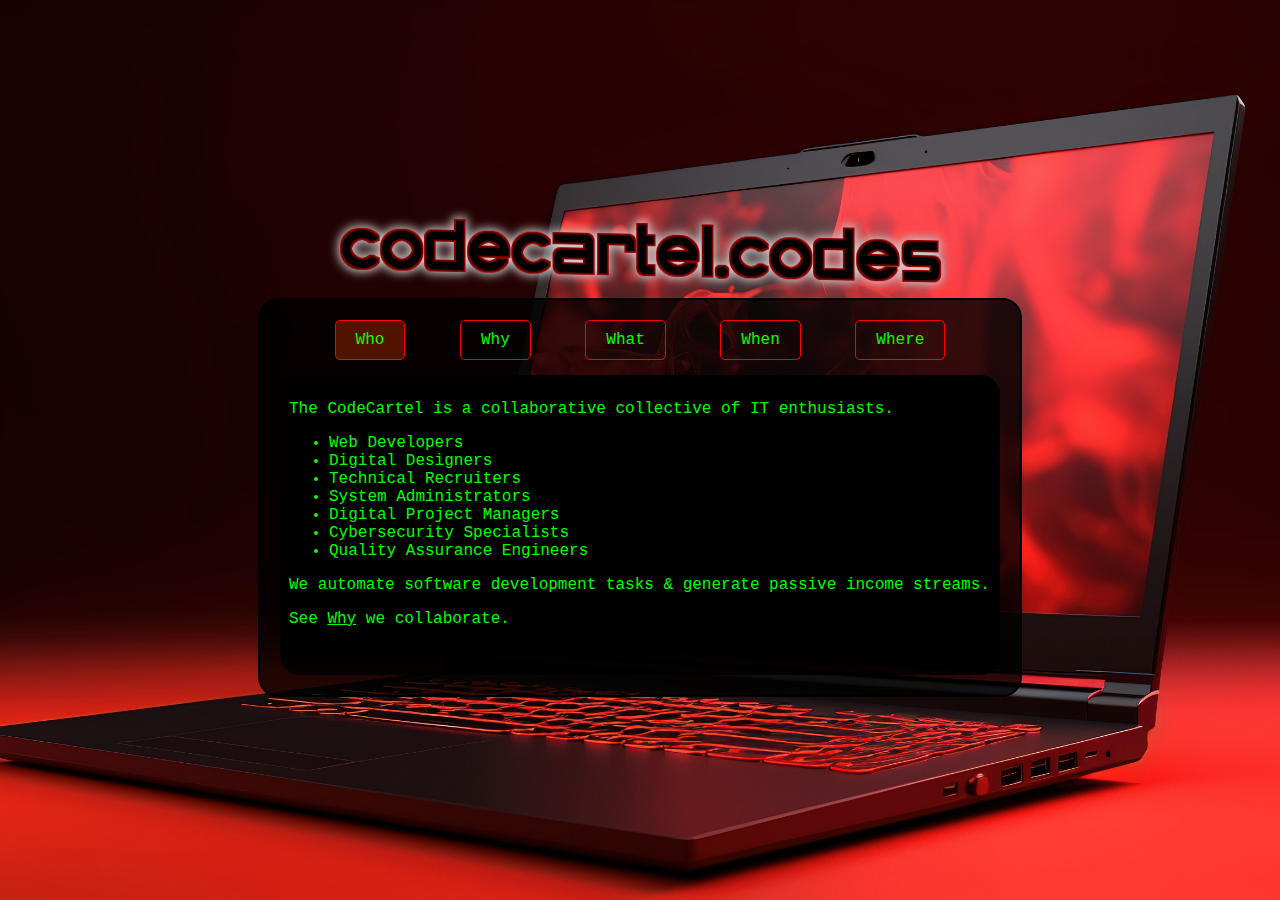
==== index.html @ ef87ad6c "Fixed schedule times. Added pay.html" ====
<!DOCTYPE html>
<html lang="en">
<head>
<meta charset="UTF-8">
<meta name="viewport" content="width=device-width, initial-scale=1.0">
<title>CodeCartel.codes</title>
<link rel="stylesheet" href="files/styles.css">
</head>
<body>
<img src="image/codecartelcodes_logo.png">
<main>
<div class="tabs">
<a href="index.html" class="button active-button">Who</a>
<a href="why.html" div class="button nav-button">Why</a>
<a href="what.html" div class="button nav-button">What</a>
<a href="when.html" div class="button nav-button">When</a>
<a href="where.html" div class="button nav-button">Where</a>
</div>
<div class="table-container">
<table class="custom-table"><tr>
<td>
<p>The CodeCartel is a collaborative collective of IT enthusiasts.</p>
<ul>
<li>Web Developers</li>
<li>Digital Designers</li>
<li>Technical Recruiters</li>
<li>System Administrators</li>
<li>Digital Project Managers</li>
<li>Cybersecurity Specialists</li>
<li>Quality Assurance Engineers</li>
</ul>
 
We automate software development tasks & generate passive income streams.<br>
<p>See <a href="why.html">Why</a> we collaborate.</p>
</td></tr></table>
</div>
</main>
</body>
</html>
---- files/styles.css ----
body {
    background-image: url('../image/laptop.jpg'); 
    background-size: cover;
    background-position: center;
    background-repeat: no-repeat;
    font-family: 'Courier New', monospace;
    background-color: #0e0e0e;
    color: #00ff00;
    margin: 0;
    padding: 0;
    overflow: hidden;
    display: flex;
    align-items: center;
    justify-content: center;
    flex-wrap: wrap;
    flex-direction: column; 
    height: 100vh;
}

a:link {
  color: #00ff00;
}

/* visited link */
a:visited {
  color: #00ff00;
}

/* mouse over link */
a:hover {
  color: red;
}

img {
    max-width: 100%;
    height: auto;
    border-radius: 10px;
    margin-top: 0;
    margin-bottom: 0; 
}

main {
    text-align: center;
    padding: 20px;
    border: 2px solid #000000;
    border-radius: 20px;
    background-color: rgba(0, 0, 0, 0.8);
    max-width: 720px;
    width: 100%;
}

footer {
    text-align: center;
    padding: 20px;
}

.tabs {
    display: flex;
    flex-direction: row; 
    justify-content: space-evenly;
    margin-bottom: 15px;
}

.button {
    display: inline-block;
    padding: 10px 20px;
    text-align: center;
    text-decoration: none;
    border: 1px solid red;
    cursor: pointer;
    border-radius: 5px;
    transition: background-color 0.3s ease;
    color: #fff;
    margin-bottom: 0; 
}

.nav-button {
    text-decoration: none;
    color: #00ff00;
}

.active-button {
    background-color: rgba(255, 60, 0, 0.3);
}

.button:hover {
    background-color: rgba(244, 153, 61, 0.6);
}

/* Media query for smaller screens */
@media screen and (max-width: 600px) {
    main {
        max-width: 90%; 
    }
    
    /* Vertical tabs for smaller screens */
    .tabs {
        flex-direction: column; 
    }

    /* Added margin for separation between vertical tabs */
    .tab {
        margin-bottom: 10px; 
    }
}

/* Add table styles */
.table-container {
    height: 300px;
    width: 100%;
    background-color: rgba(0, 0, 0, 0.8);
    overflow: auto;
    margin-top: 20px; 
    margin: 0 auto;  
    border-radius: 20px;
    flex: 1;
}

.custom-table {
    width: 100%;
    border-collapse: collapse;
    background-color: black;
    color: #00ff00;
}

.custom-table td, .custom-table th {
    border: 1px solid #000;
    padding: 8px;
    text-align: left;
}

.custom-table tr:nth-child(even) {
    background-color: rgba(255, 255, 255, 0.1);
}

.custom-table caption {

  text-align: left;
  caption-side: bottom;
}
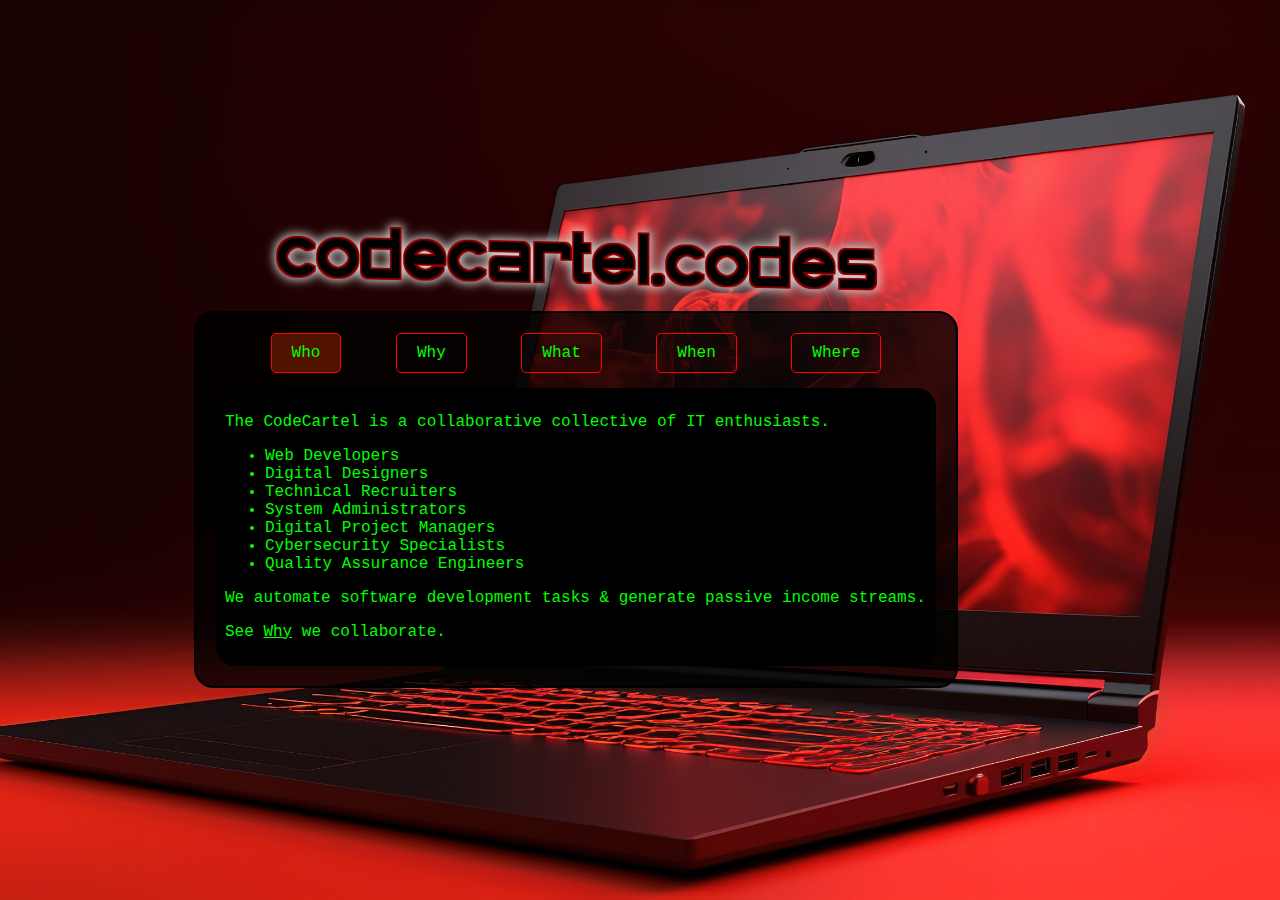
==== commit fdd36196: "Added logo div" ====
--- a/index.html
+++ b/index.html
@@ -7,7 +7,7 @@
 <link rel="stylesheet" href="files/styles.css">
 </head>
 <body>
-<img src="image/codecartelcodes_logo.png">
+<div><img src="image/codecartelcodes_logo.png"></div>
 <main>
 <div class="tabs">
 <a href="index.html" class="button active-button">Who</a>
--- a/files/styles.css
+++ b/files/styles.css
@@ -4,14 +4,13 @@
     background-position: center;
     background-repeat: no-repeat;
     font-family: 'Courier New', monospace;
-    background-color: #0e0e0e;
+    background-color: #000000;
     color: #00ff00;
     margin: 0;
     padding: 0;
     overflow: hidden;
     display: flex;
     align-items: center;
-    justify-content: center;
     flex-wrap: wrap;
     flex-direction: column; 
     height: 100vh;
@@ -56,9 +55,9 @@
 
 .tabs {
     display: flex;
-    flex-direction: row; 
     justify-content: space-evenly;
     margin-bottom: 15px;
+    flex-direction: column; 
 }
 
 .button {
@@ -87,26 +86,8 @@
     background-color: rgba(244, 153, 61, 0.6);
 }
 
-/* Media query for smaller screens */
-@media screen and (max-width: 600px) {
-    main {
-        max-width: 90%; 
-    }
-    
-    /* Vertical tabs for smaller screens */
-    .tabs {
-        flex-direction: column; 
-    }
-
-    /* Added margin for separation between vertical tabs */
-    .tab {
-        margin-bottom: 10px; 
-    }
-}
-
 /* Add table styles */
 .table-container {
-    height: 300px;
     width: 100%;
     background-color: rgba(0, 0, 0, 0.8);
     overflow: auto;
@@ -134,7 +115,21 @@
 }
 
 .custom-table caption {
-
   text-align: left;
   caption-side: bottom;
+}
+
+/* Media query for smaller screens */
+@media screen and (min-width: 768px) {
+    body {
+        max-width: 90%;
+        justify-content: center;
+        align-items: flex-start;
+        align-items: center;
+    }
+    
+    /* Vertical tabs for smaller screens */
+    .tabs {
+        flex-direction: row; 
+    }
 }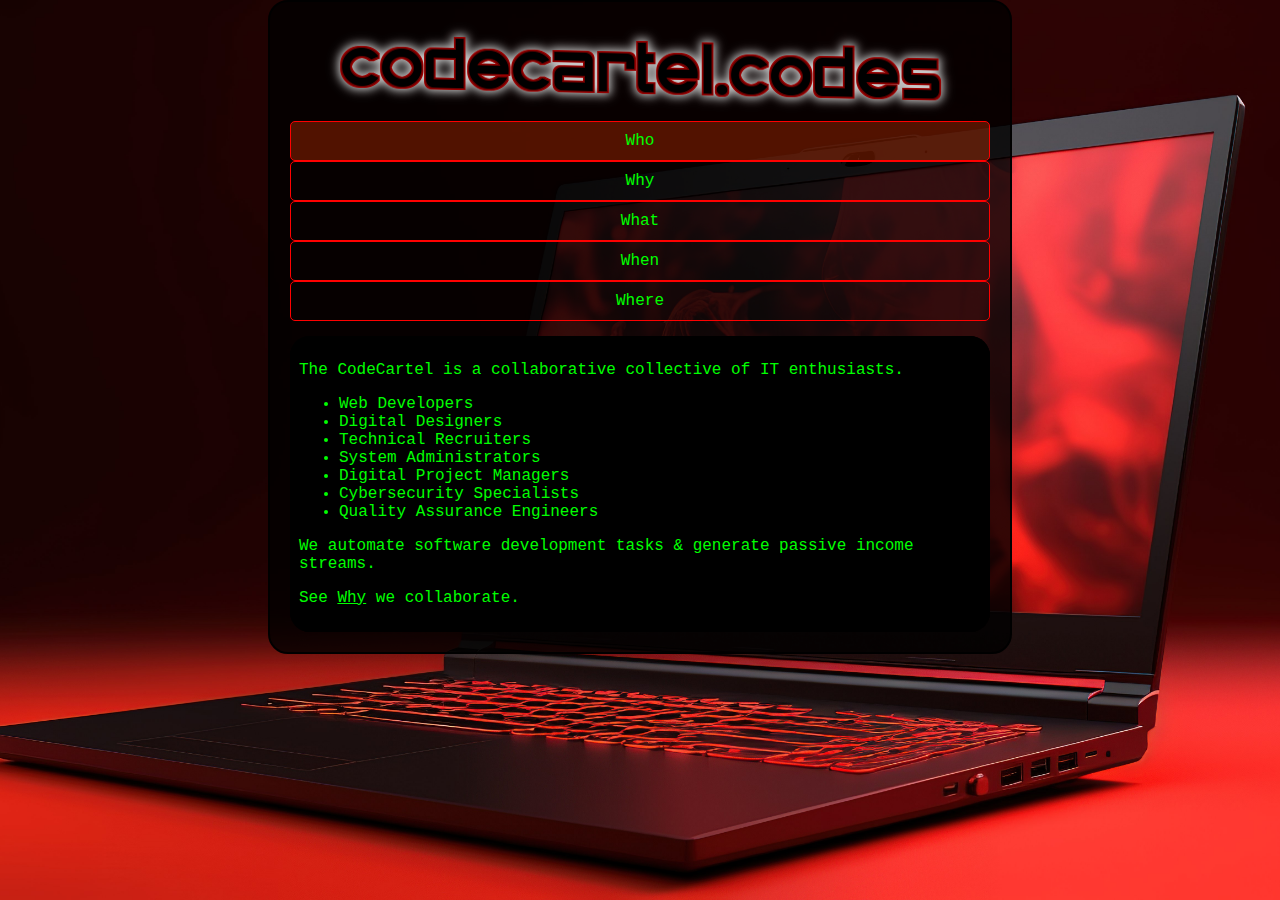
==== commit 60498e61: "moved logo into main" ====
--- a/index.html
+++ b/index.html
@@ -7,8 +7,10 @@
 <link rel="stylesheet" href="files/styles.css">
 </head>
 <body>
-<div><img src="image/codecartelcodes_logo.png"></div>
 <main>
+<div class="logo-container">
+<img src="image/codecartelcodes_logo.png">
+</div>
 <div class="tabs">
 <a href="index.html" class="button active-button">Who</a>
 <a href="why.html" div class="button nav-button">Why</a>
--- a/files/styles.css
+++ b/files/styles.css
@@ -1,19 +1,19 @@
 body {
+    align-items: center;
+    background-color: #000000;
     background-image: url('../image/laptop.jpg'); 
-    background-size: cover;
     background-position: center;
     background-repeat: no-repeat;
+    background-size: cover;
+    color: #00ff00;
+    display: flex;
+    flex-direction: column; 
     font-family: 'Courier New', monospace;
-    background-color: #000000;
-    color: #00ff00;
+    height: 100vh;
     margin: 0;
+    overflow: hidden;
     padding: 0;
-    overflow: hidden;
-    display: flex;
-    align-items: center;
-    flex-wrap: wrap;
-    flex-direction: column; 
-    height: 100vh;
+    width: 100%;
 }
 
 a:link {
@@ -44,8 +44,8 @@
     border: 2px solid #000000;
     border-radius: 20px;
     background-color: rgba(0, 0, 0, 0.8);
-    max-width: 720px;
-    width: 100%;
+    max-width: 700px;
+    width: 700px;
 }
 
 footer {
@@ -86,6 +86,10 @@
     background-color: rgba(244, 153, 61, 0.6);
 }
 
+.logo-container {
+    order: -1; /* Place the logo container first in the display order */
+}
+
 /* Add table styles */
 .table-container {
     width: 100%;
@@ -120,14 +124,13 @@
 }
 
 /* Media query for smaller screens */
-@media screen and (min-width: 768px) {
+@media screen and (max-width: 768px) {
     body {
-        max-width: 90%;
-        justify-content: center;
-        align-items: flex-start;
         align-items: center;
+        max-width: 85%;
+        justify-content: start;
     }
-    
+ 
     /* Vertical tabs for smaller screens */
     .tabs {
         flex-direction: row; 
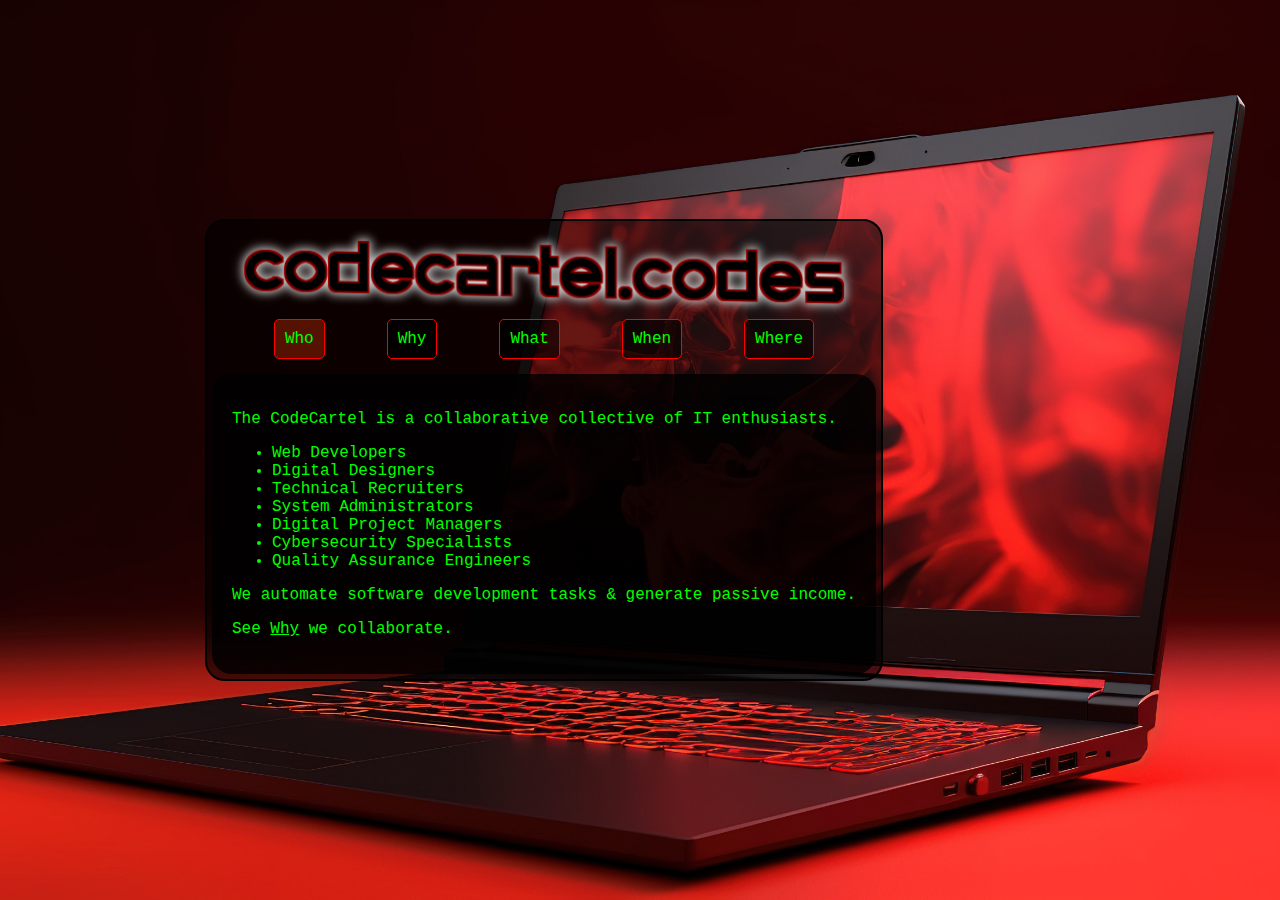
==== commit 1ea71b95: "Removed table-container" ====
--- a/index.html
+++ b/index.html
@@ -18,9 +18,7 @@
 <a href="when.html" div class="button nav-button">When</a>
 <a href="where.html" div class="button nav-button">Where</a>
 </div>
-<div class="table-container">
-<table class="custom-table"><tr>
-<td>
+<div class="custom-table">
 <p>The CodeCartel is a collaborative collective of IT enthusiasts.</p>
 <ul>
 <li>Web Developers</li>
@@ -32,9 +30,8 @@
 <li>Quality Assurance Engineers</li>
 </ul>
  
-We automate software development tasks & generate passive income streams.<br>
+We automate software development tasks & generate passive income.<br>
 <p>See <a href="why.html">Why</a> we collaborate.</p>
-</td></tr></table>
 </div>
 </main>
 </body>
--- a/files/styles.css
+++ b/files/styles.css
@@ -1,5 +1,4 @@
 body {
-    align-items: center;
     background-color: #000000;
     background-image: url('../image/laptop.jpg'); 
     background-position: center;
@@ -11,9 +10,8 @@
     font-family: 'Courier New', monospace;
     height: 100vh;
     margin: 0;
-    overflow: hidden;
+    overflow: scroll;
     padding: 0;
-    width: 100%;
 }
 
 a:link {
@@ -31,7 +29,7 @@
 }
 
 img {
-    max-width: 100%;
+    max-width: 95%;
     height: auto;
     border-radius: 10px;
     margin-top: 0;
@@ -39,13 +37,11 @@
 }
 
 main {
-    text-align: center;
-    padding: 20px;
+    max-width: 95%;
+    padding: 5px;
     border: 2px solid #000000;
     border-radius: 20px;
-    background-color: rgba(0, 0, 0, 0.8);
-    max-width: 700px;
-    width: 700px;
+    background-color: rgba(0, 0, 0, 0.6);
 }
 
 footer {
@@ -57,12 +53,13 @@
     display: flex;
     justify-content: space-evenly;
     margin-bottom: 15px;
-    flex-direction: column; 
+    flex-direction: column;
+    width: 100%;
 }
 
 .button {
     display: inline-block;
-    padding: 10px 20px;
+    padding: 10px;
     text-align: center;
     text-decoration: none;
     border: 1px solid red;
@@ -71,9 +68,11 @@
     transition: background-color 0.3s ease;
     color: #fff;
     margin-bottom: 0; 
+
 }
 
 .nav-button {
+    background-color: rgba(0, 0, 0, 0.6);
     text-decoration: none;
     color: #00ff00;
 }
@@ -87,25 +86,22 @@
 }
 
 .logo-container {
-    order: -1; /* Place the logo container first in the display order */
-}
-
-/* Add table styles */
-.table-container {
-    width: 100%;
-    background-color: rgba(0, 0, 0, 0.8);
-    overflow: auto;
-    margin-top: 20px; 
-    margin: 0 auto;  
-    border-radius: 20px;
-    flex: 1;
+    order: -1;
+    display: flex;
+    align-items: center;
+    justify-content: center;
 }
 
 .custom-table {
-    width: 100%;
+    background-color: rgba(0, 0, 0, 0.8);
     border-collapse: collapse;
-    background-color: black;
+    border-radius: 20px;
     color: #00ff00;
+    flex: 1;
+    margin: 0 auto;  
+    overflow: scroll;
+    padding: 20px;
+    max-width: 700px;
 }
 
 .custom-table td, .custom-table th {
@@ -124,11 +120,13 @@
 }
 
 /* Media query for smaller screens */
-@media screen and (max-width: 768px) {
+@media screen and (min-width: 700px) {
     body {
         align-items: center;
         max-width: 85%;
-        justify-content: start;
+        justify-content: center;
+        margin: 0;
+        padding: 0;
     }
  
     /* Vertical tabs for smaller screens */
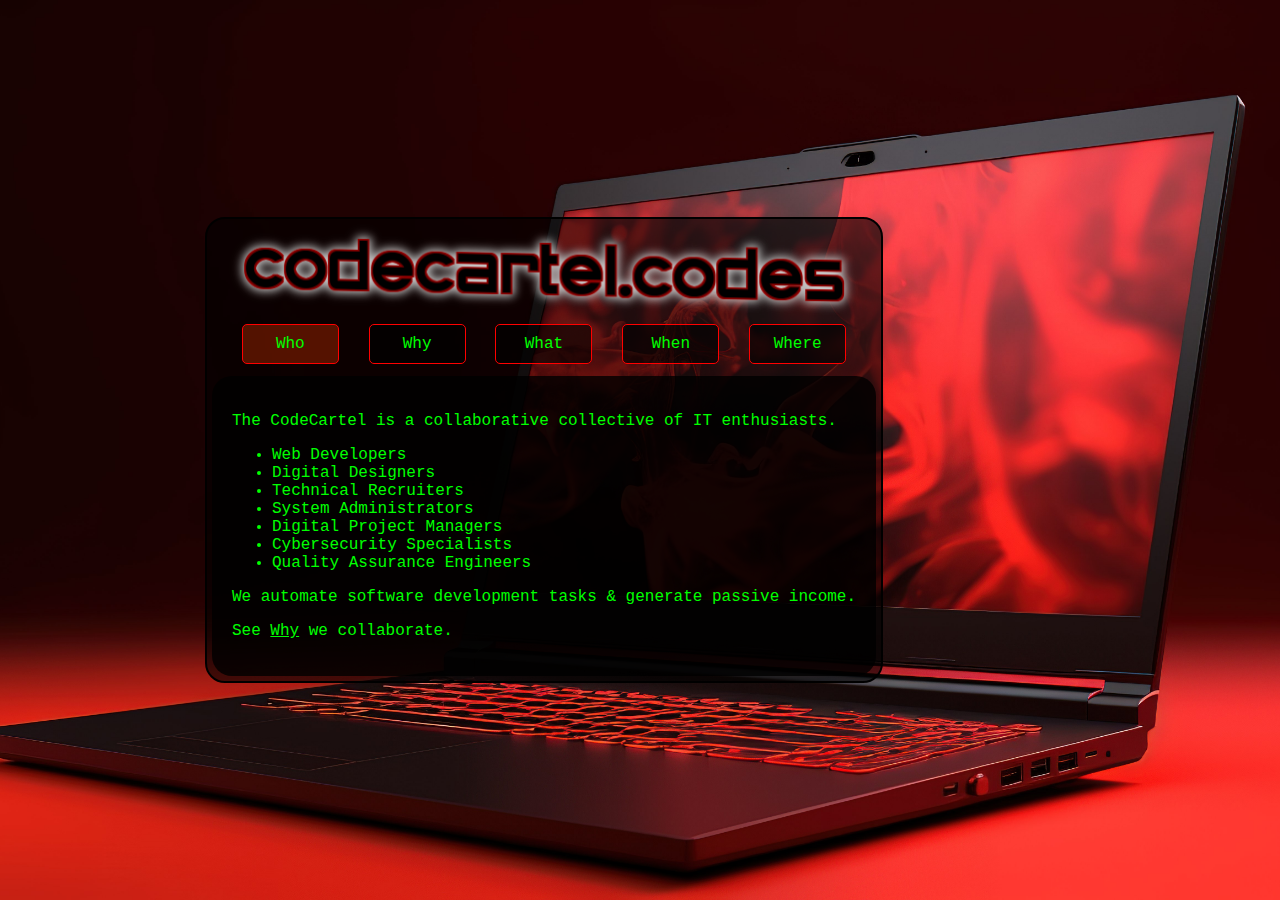
==== commit a6e14403: "Added Google Analytics" ====
--- a/index.html
+++ b/index.html
@@ -5,6 +5,14 @@
 <meta name="viewport" content="width=device-width, initial-scale=1.0">
 <title>CodeCartel.codes</title>
 <link rel="stylesheet" href="files/styles.css">
+<!-- Google tag (gtag.js) -->
+<script async src="https://www.googletagmanager.com/gtag/js?id=G-5P5421SXR7"></script>
+<script>
+  window.dataLayer = window.dataLayer || [];
+  function gtag(){dataLayer.push(arguments);}
+  gtag('js', new Date());
+  gtag('config', 'G-5P5421SXR7');
+</script>
 </head>
 <body>
 <main>
--- a/files/styles.css
+++ b/files/styles.css
@@ -31,9 +31,7 @@
 img {
     max-width: 95%;
     height: auto;
-    border-radius: 10px;
     margin-top: 0;
-    margin-bottom: 0; 
 }
 
 main {
@@ -44,31 +42,25 @@
     background-color: rgba(0, 0, 0, 0.6);
 }
 
-footer {
-    text-align: center;
-    padding: 20px;
-}
-
 .tabs {
     display: flex;
     justify-content: space-evenly;
-    margin-bottom: 15px;
     flex-direction: column;
+    margin-top: 7px;
+    margin-bottom: 12px; 
     width: 100%;
 }
 
 .button {
     display: inline-block;
+    min-width: 75px;
     padding: 10px;
     text-align: center;
     text-decoration: none;
     border: 1px solid red;
-    cursor: pointer;
+    cursor: crosshair;
     border-radius: 5px;
     transition: background-color 0.3s ease;
-    color: #fff;
-    margin-bottom: 0; 
-
 }
 
 .nav-button {
@@ -83,6 +75,7 @@
 
 .button:hover {
     background-color: rgba(244, 153, 61, 0.6);
+    color: #ffffff;
 }
 
 .logo-container {
@@ -90,6 +83,7 @@
     display: flex;
     align-items: center;
     justify-content: center;
+
 }
 
 .custom-table {
@@ -102,6 +96,7 @@
     overflow: scroll;
     padding: 20px;
     max-width: 700px;
+    text-align: left;
 }
 
 .custom-table td, .custom-table th {
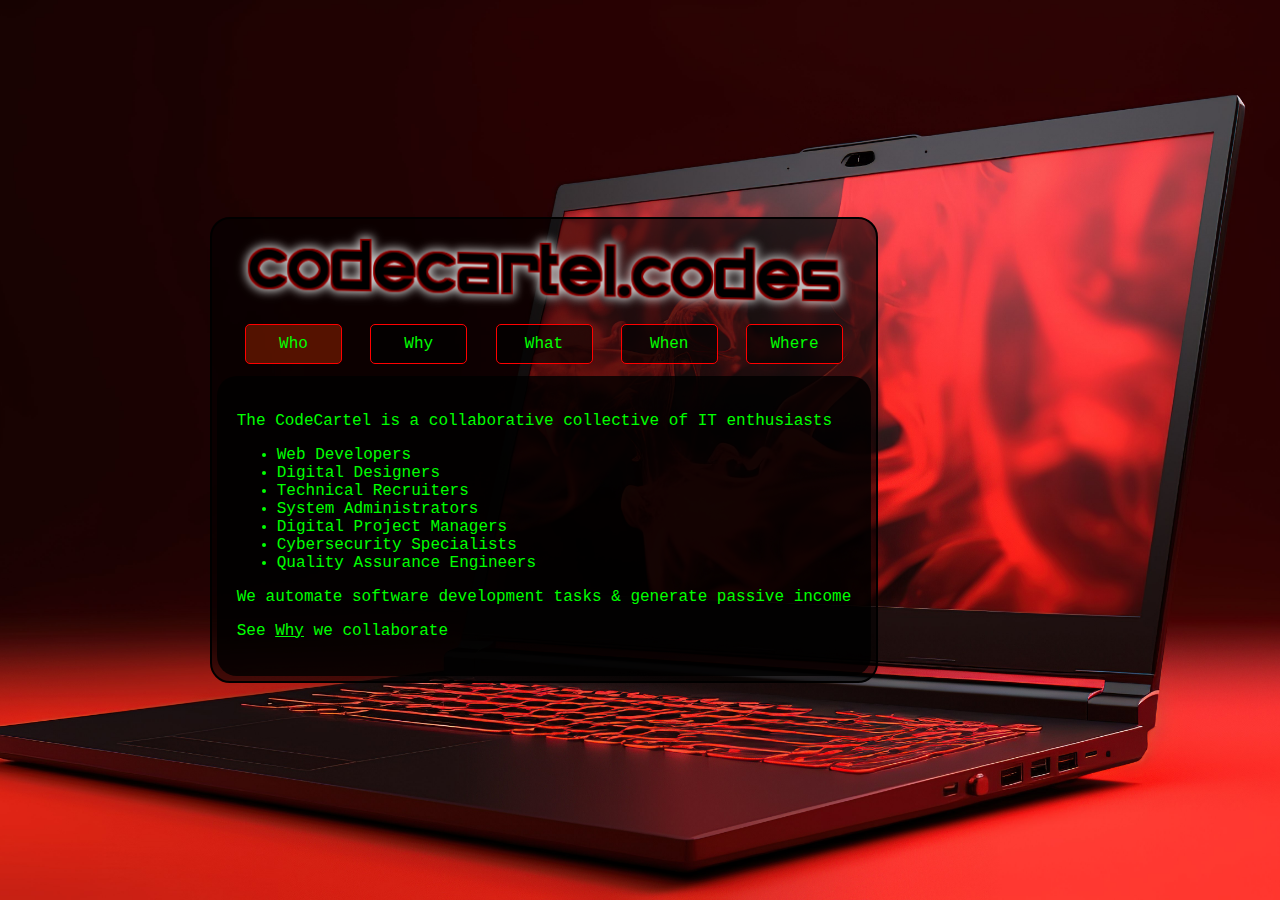
==== commit e007c3fb: "Added Facebook group" ====
--- a/index.html
+++ b/index.html
@@ -27,7 +27,7 @@
 <a href="where.html" div class="button nav-button">Where</a>
 </div>
 <div class="custom-table">
-<p>The CodeCartel is a collaborative collective of IT enthusiasts.</p>
+<p>The CodeCartel is a collaborative collective of IT enthusiasts</p>
 <ul>
 <li>Web Developers</li>
 <li>Digital Designers</li>
@@ -38,8 +38,8 @@
 <li>Quality Assurance Engineers</li>
 </ul>
  
-We automate software development tasks & generate passive income.<br>
-<p>See <a href="why.html">Why</a> we collaborate.</p>
+We automate software development tasks & generate passive income<br>
+<p>See <a href="why.html">Why</a> we collaborate</p>
 </div>
 </main>
 </body>
--- a/files/styles.css
+++ b/files/styles.css
@@ -93,7 +93,7 @@
     color: #00ff00;
     flex: 1;
     margin: 0 auto;  
-    overflow: scroll;
+    overflow: auto;
     padding: 20px;
     max-width: 700px;
     text-align: left;
